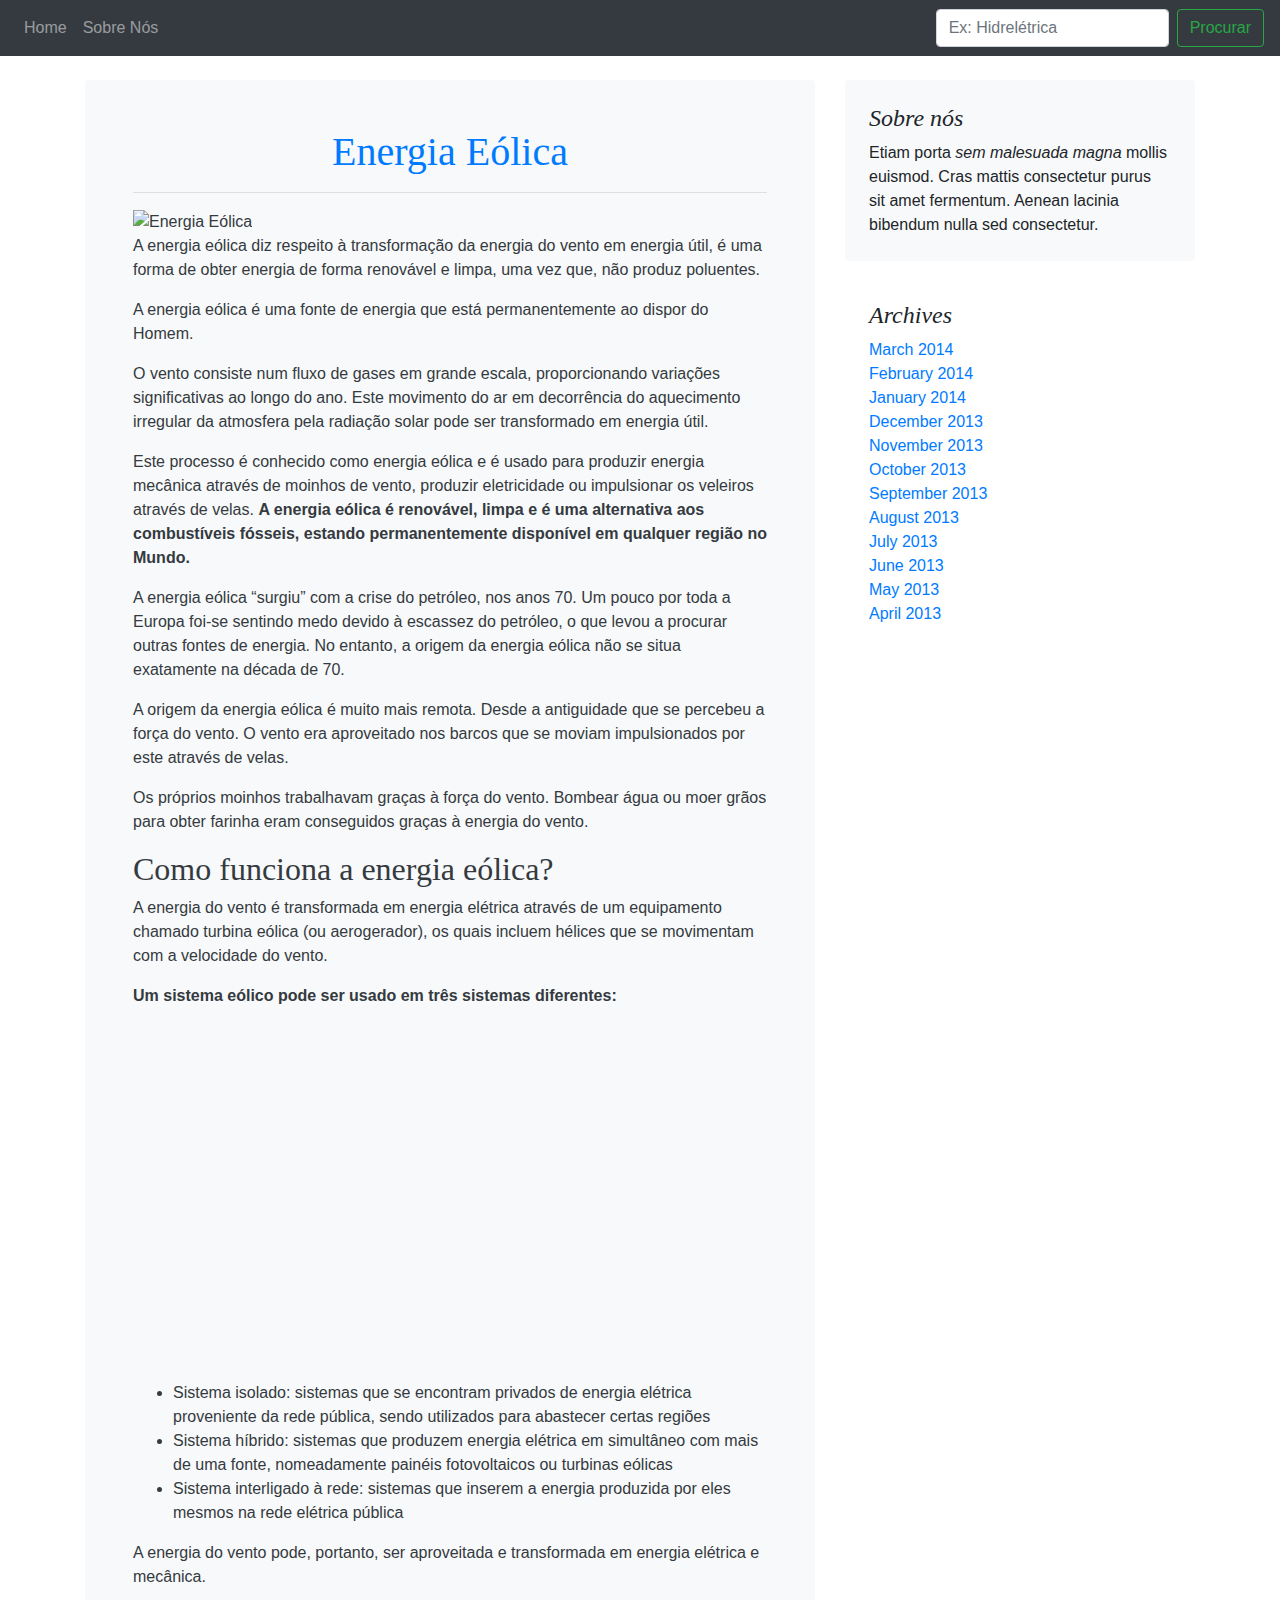
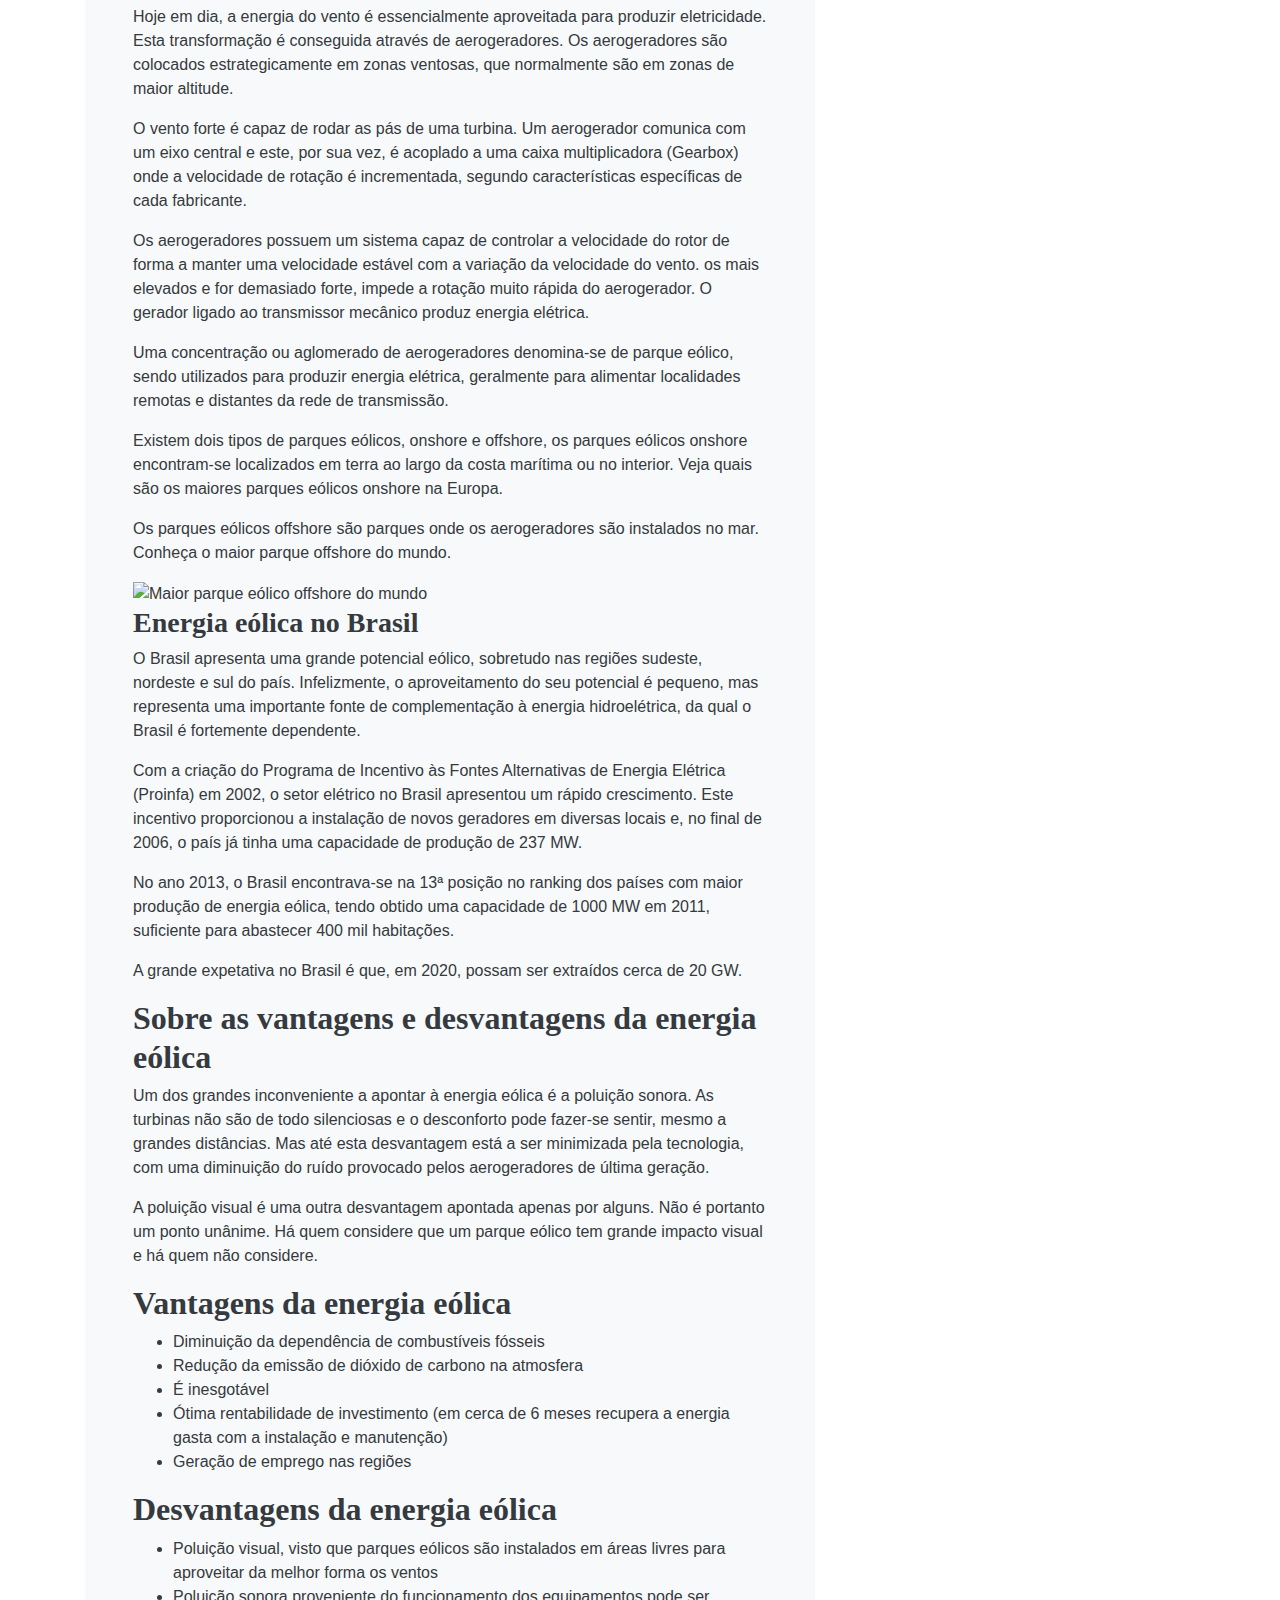
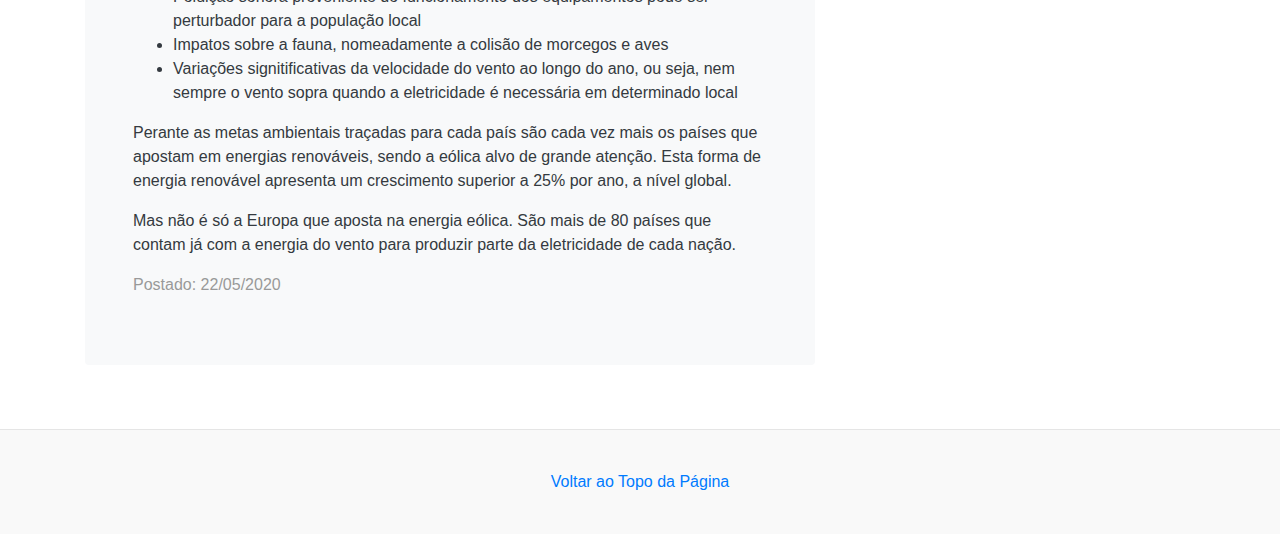
==== energias/eolica.html @ 56530178 "Add files via upload" ====
<!DOCTYPE html>
<html lang="pt-br">
<head>
    <meta charset="UTF-8">
    <meta name="viewport" content="width=device-width, initial-scale=1.0">
    <title>Energia Eólica - Fontes de Energia Renováveis</title>

    <link rel="apple-touch-icon" sizes="57x57" href="../img/favicons/apple-icon-57x57.png">
    <link rel="apple-touch-icon" sizes="60x60" href="../img/favicons/apple-icon-60x60.png">
    <link rel="apple-touch-icon" sizes="72x72" href="../img/favicons/apple-icon-72x72.png">
    <link rel="apple-touch-icon" sizes="76x76" href="../img/favicons/apple-icon-76x76.png">
    <link rel="apple-touch-icon" sizes="114x114" href="../img/favicons/apple-icon-114x114.png">
    <link rel="apple-touch-icon" sizes="120x120" href="../img/favicons/apple-icon-120x120.png">
    <link rel="apple-touch-icon" sizes="144x144" href="../img/favicons/apple-icon-144x144.png">
    <link rel="apple-touch-icon" sizes="152x152" href="../img/favicons/apple-icon-152x152.png">
    <link rel="apple-touch-icon" sizes="180x180" href="../img/favicons/apple-icon-180x180.png">
    <link rel="icon" type="image/png" sizes="192x192"  href="../img/favicons/android-icon-192x192.png">
    <link rel="icon" type="image/png" sizes="32x32" href="../img/favicons/favicon-32x32.png">
    <link rel="icon" type="image/png" sizes="96x96" href="../img/favicons/favicon-96x96.png">
    <link rel="icon" type="image/png" sizes="16x16" href="../img/favicons/favicon-16x16.png">
    <link rel="manifest" href="../img/favicons/manifest.json">
    <meta name="msapplication-TileColor" content="#ffffff">
    <meta name="msapplication-TileImage" content="/ms-icon-144x144.png">
    <meta name="theme-color" content="#ffffff">

    <link rel="stylesheet" href="../css/bootstrap.css">
    <link href="../css/style.css" rel="stylesheet">

    <script src="../js/bootstrap.js"></script>
    <script src="https://ajax.googleapis.com/ajax/libs/jquery/3.5.1/jquery.min.js"></script>
    <script src="../js/bootstrap.bundle.js"></script>
    <script src="../js/main.js"></script>
</head>
<body>

    <nav class="navbar navbar-expand-lg navbar-dark bg-dark">
      <!--<a class="navbar-brand" href="../index.html">Navbar</a>-->
      <button class="navbar-toggler" type="button" data-toggle="collapse" data-target="#navbarSupportedContent" aria-controls="navbarSupportedContent" aria-expanded="false" aria-label="Toggle navigation">
        <span class="navbar-toggler-icon"></span>
      </button>
    
      <div class="collapse navbar-collapse" id="navbarSupportedContent">
        <ul class="navbar-nav mr-auto">
          <li class="nav-item">
            <a class="nav-link" href="../index.html">Home <span class="sr-only">(current)</span></a>
          </li>
          <li class="nav-item">
            <a class="nav-link" href="../sobre_nos.html">Sobre Nós</a>
          </li>
          <!--<li class="nav-item dropdown">
              <a class="nav-link dropdown-toggle" href="#" id="navbarDropdown" role="button" data-toggle="dropdown" aria-haspopup="true" aria-expanded="false">
                Dropdown
              </a>
              <div class="dropdown-menu" aria-labelledby="navbarDropdown">
                <a class="dropdown-item" href="#">Action</a>
                <a class="dropdown-item" href="#">Another action</a>
                <div class="dropdown-divider"></div>
                <a class="dropdown-item" href="#">Something else here</a>
              </div>
            </li>-->
        </ul>
        <form name="pesquisar" onsubmit="return search()" class="form-inline my-2 my-lg-0">
          <input id="conteudo" class="form-control mr-sm-2" type="search" placeholder="Ex: Hidrelétrica"" aria-label="Search">
          <button type="submit" class="btn btn-outline-success my-2 my-sm-0">Procurar</button>
        </form>
      </div>
    </nav><br>

      <main role="main" class="container">
        <div class="row">
          <div class="col-md-8 blog-main">
      
            <div class="blog-post p-4 p-md-5 text-dark rounded bg-light">
              <h1 class="blog-post-title text-center text-primary">Energia Eólica</h1>
              <!--<p class="blog-post-meta">January 1, 2014 by <a href="#">Mark</a></p>-->
              <hr>

              <img src="../img/energias/eolica/1.jpg" class="img-fluid" width="" height="" alt="Energia Eólica">

                <p>
                    A energia eólica diz respeito à transformação da energia do vento em energia útil, 
                    é uma forma de obter energia de forma renovável e limpa, uma vez que, não produz poluentes.
                </p>
                <p>
                    A energia eólica é uma fonte de energia que está permanentemente ao dispor do Homem.
                </p>

                <p>
                    O vento consiste num fluxo de gases em grande escala, proporcionando variações significativas ao longo do ano. 
                    Este movimento do ar em decorrência do aquecimento irregular da atmosfera pela radiação solar pode ser transformado em energia útil.
                </p>

                <p>
                    Este processo é conhecido como energia eólica e é usado para produzir energia mecânica através de moinhos de vento, 
                    produzir eletricidade ou impulsionar os veleiros através de velas. <strong>A energia eólica é renovável, limpa 
                        e é uma alternativa aos combustíveis fósseis, estando permanentemente disponível em qualquer região no Mundo.</strong>
                </p>

                <p>
                    A energia eólica “surgiu” com a crise do petróleo, nos anos 70. 
                    Um pouco por toda a Europa foi-se sentindo medo devido à escassez do petróleo, 
                    o que levou a procurar outras fontes de energia. No entanto, 
                    a origem da energia eólica não se situa exatamente na década de 70.
                </p>

                <p>
                    A origem da energia eólica é muito mais remota. 
                    Desde a antiguidade que se percebeu a força do vento. 
                    O vento era aproveitado nos barcos que se moviam impulsionados por este através de velas.
                </p>

                <p>
                    Os próprios moinhos trabalhavam graças à força do vento. Bombear água ou moer grãos para obter farinha eram conseguidos graças à energia do vento.
                </p>


              <h2><strong></strong>Como funciona a energia eólica?</h2>
              
              <p>
                A energia do vento é transformada em energia elétrica através de um equipamento chamado turbina 
                eólica (ou aerogerador), os quais incluem hélices que se movimentam com a velocidade do vento.
              </p>

              <p><strong>
                Um sistema eólico pode ser usado em três sistemas diferentes:
              </strong>
              </p>

              <div class="embed-responsive embed-responsive-16by9">
                <iframe class="embed-responsive-item" src="https://www.youtube.com/embed/6Fc3V0-ZA7k?rel=0" allowfullscreen></iframe>
              </div>

              <ul>
                  <li>Sistema isolado: sistemas que se encontram privados de energia elétrica proveniente da rede pública, sendo utilizados para abastecer certas regiões</li>
                  <li>Sistema híbrido: sistemas que produzem energia elétrica em simultâneo com mais de uma fonte, nomeadamente painéis fotovoltaicos ou turbinas eólicas</li>
                  <li>Sistema interligado à rede: sistemas que inserem a energia produzida por eles mesmos na rede elétrica pública</li>
              </ul>

              <p>A energia do vento pode, portanto, ser aproveitada e transformada em energia elétrica e mecânica.</p>

              <p>
                Hoje em dia, a energia do vento é essencialmente aproveitada para produzir eletricidade. 
                Esta transformação é conseguida através de aerogeradores. 
                Os aerogeradores são colocados estrategicamente em zonas ventosas, que normalmente são em zonas de maior altitude.
              </p>

              <p>
                O vento forte é capaz de rodar as pás de uma turbina. 
                Um aerogerador comunica com um eixo central e este, por sua vez, é acoplado a uma caixa multiplicadora (Gearbox) 
                onde a velocidade de rotação é incrementada, segundo características específicas de cada fabricante.
              </p>

              <p>
                Os aerogeradores possuem um sistema capaz de controlar a velocidade do rotor de forma a manter uma velocidade estável com a variação da velocidade do vento. 
                os mais elevados e for demasiado forte, impede a rotação muito rápida do aerogerador. O gerador ligado ao transmissor mecânico produz energia elétrica.
              </p>

              <p>
                Uma concentração ou aglomerado de aerogeradores denomina-se de parque eólico, sendo utilizados para produzir energia elétrica, 
                geralmente para alimentar localidades remotas e distantes da rede de transmissão.
              </p>

              <p>
                Existem dois tipos de parques eólicos, onshore e offshore, os parques eólicos onshore encontram-se localizados em terra ao largo da costa marítima ou no interior. 
                Veja quais são os maiores parques eólicos onshore na Europa.
              </p>

              <p>
                Os parques eólicos offshore são parques onde os aerogeradores são instalados no mar. Conheça o maior parque offshore do mundo.
              </p>

              <img src="../img/energias/eolica/2.jpg" class="img-fluid" width="" height="" alt="Maior parque eólico offshore do mundo">

              <h3><strong>Energia eólica no Brasil</strong></h3>

              <p>
                O Brasil apresenta uma grande potencial eólico, sobretudo nas regiões sudeste, nordeste e sul do país. Infelizmente, o aproveitamento do seu potencial 
                é pequeno, mas representa uma importante fonte de complementação à energia hidroelétrica, da qual o Brasil é fortemente dependente.
              </p>

              <p>
                Com a criação do Programa de Incentivo às Fontes Alternativas de Energia Elétrica (Proinfa) em 2002, o setor elétrico no Brasil apresentou um rápido crescimento. 
                Este incentivo proporcionou a instalação de novos geradores em diversas locais e, no final de 2006, o país já tinha uma capacidade de produção de 237 MW.
              </p>

              <p>
                No ano 2013, o Brasil encontrava-se na 13ª posição no ranking dos países com maior produção de energia eólica, 
                tendo obtido uma capacidade de 1000 MW em 2011, suficiente para abastecer 400 mil habitações.
              </p>

              <p>A grande expetativa no Brasil é que, em 2020, possam ser extraídos cerca de 20 GW.</p>

              <h2><strong>Sobre as vantagens e desvantagens da energia eólica</strong></h2>

              <p>
                Um dos grandes inconveniente a apontar à energia eólica é a poluição sonora. 
                As turbinas não são de todo silenciosas e o desconforto pode fazer-se sentir, mesmo a grandes distâncias. 
                Mas até esta desvantagem está a ser minimizada pela tecnologia, com uma diminuição do ruído provocado pelos aerogeradores de última geração.
              </p>

              <p>
                A poluição visual é uma outra desvantagem apontada apenas por alguns. 
                Não é portanto um ponto unânime. Há quem considere que um parque eólico tem grande impacto visual e há quem não considere.
              </p>

              <h2><strong>Vantagens da energia eólica</strong></h2>

              <ul>
                <li>Diminuição da dependência de combustíveis fósseis</li>
                <li>Redução da emissão de dióxido de carbono na atmosfera</li>
                <li>É inesgotável</li>
                <li>Ótima rentabilidade de investimento (em cerca de 6 meses recupera a energia gasta com a instalação e manutenção)</li>
                <li>Geração de emprego nas regiões</li>
              </ul>

              <h2><strong>Desvantagens da energia eólica</strong></h2>

              <ul>
                <li>Poluição visual, visto que parques eólicos são instalados em áreas livres para aproveitar da melhor forma os ventos</li>
                <li>Poluição sonora proveniente do funcionamento dos equipamentos pode ser perturbador para a população local</li>
                <li>Impatos sobre a fauna, nomeadamente a colisão de morcegos e aves</li>
                <li>Variações signitificativas da velocidade do vento ao longo do ano, ou seja, 
                  nem sempre o vento sopra quando a eletricidade é necessária em determinado local</li>
              </ul>

              <p>
                Perante as metas ambientais traçadas para cada país são cada vez mais os países que apostam em energias renováveis, sendo a eólica alvo de grande atenção. 
                Esta forma de energia renovável apresenta um crescimento superior a 25% por ano, a nível global.
              </p>

              <p>
                Mas não é só a Europa que aposta na energia eólica. 
                São mais de 80 países que contam já com a energia do vento para produzir parte da eletricidade de cada nação.
              </p>
              
              <p class="blog-post-meta">Postado: 22/05/2020</p>
            </div>
      
          </div><!-- /.blog-main -->
      
          <aside class="col-md-4 blog-sidebar">
            <div class="p-4 mb-3 bg-light rounded">
              <h4 class="font-italic">Sobre nós</h4>
              <p class="mb-0">Etiam porta <em>sem malesuada magna</em> mollis euismod. Cras mattis consectetur purus sit amet fermentum. Aenean lacinia bibendum nulla sed consectetur.</p>
            </div>
      
            <div class="p-4">
              <h4 class="font-italic">Archives</h4>
              <ol class="list-unstyled mb-0">
                <li><a href="#">March 2014</a></li>
                <li><a href="#">February 2014</a></li>
                <li><a href="#">January 2014</a></li>
                <li><a href="#">December 2013</a></li>
                <li><a href="#">November 2013</a></li>
                <li><a href="#">October 2013</a></li>
                <li><a href="#">September 2013</a></li>
                <li><a href="#">August 2013</a></li>
                <li><a href="#">July 2013</a></li>
                <li><a href="#">June 2013</a></li>
                <li><a href="#">May 2013</a></li>
                <li><a href="#">April 2013</a></li>
              </ol>
            </div>
      
            <!--<div class="p-4">
              <h4 class="font-italic">Elsewhere</h4>
              <ol class="list-unstyled">
                <li><a href="#">GitHub</a></li>
                <li><a href="#">Twitter</a></li>
                <li><a href="#">Facebook</a></li>
              </ol>
            </div>-->
          </aside>
      
        </div>

      </main>

    <footer class="blog-footer">
        <!--<p>Blog template built for <a href="https://getbootstrap.com/">Bootstrap</a> by <a href="https://twitter.com/mdo">@mdo</a>.</p>-->
        <p>
          <a href="#">Voltar ao Topo da Página</a>
        </p>
    </footer>

</body>
</html>
---- css/style.css ----
/* stylelint-disable selector-list-comma-newline-after */

.blog-header {
  line-height: 1;
  border-bottom: 1px solid #e5e5e5;
}

.blog-header-logo {
  font-family: "Playfair Display", Georgia, "Times New Roman", serif;
  font-size: 2.25rem;
}

.blog-header-logo:hover {
  text-decoration: none;
}

h1, h2, h3, h4, h5, h6 {
  font-family: "Playfair Display", Georgia, "Times New Roman", serif;
}

.display-4 {
  font-size: 2.5rem;
}
@media (min-width: 768px) {
  .display-4 {
    font-size: 3rem;
  }
}

.nav-scroller {
  position: relative;
  z-index: 2;
  height: 2.75rem;
  overflow-y: hidden;
}

.nav-scroller .nav {
  display: -ms-flexbox;
  display: flex;
  -ms-flex-wrap: nowrap;
  flex-wrap: nowrap;
  padding-bottom: 1rem;
  margin-top: -1px;
  overflow-x: auto;
  text-align: center;
  white-space: nowrap;
  -webkit-overflow-scrolling: touch;
}

.nav-scroller .nav-link {
  padding-top: .75rem;
  padding-bottom: .75rem;
  font-size: .875rem;
}

.card-img-right {
  height: 100%;
  border-radius: 0 3px 3px 0;
}

.flex-auto {
  -ms-flex: 0 0 auto;
  flex: 0 0 auto;
}

.h-250 { height: 250px; }
@media (min-width: 768px) {
  .h-md-250 { height: 250px; }
}

/* Pagination */
.blog-pagination {
  margin-bottom: 4rem;
}
.blog-pagination > .btn {
  border-radius: 2rem;
}

/*
 * Blog posts
 */
.blog-post {
  margin-bottom: 4rem;
}
.blog-post-title {
  margin-bottom: .25rem;
  font-size: 2.5rem;
}
.blog-post-meta {
  margin-bottom: 1.25rem;
  color: #999;
}

/*
 * Footer
 */
.blog-footer {
  padding: 2.5rem 0;
  color: #999;
  text-align: center;
  background-color: #f9f9f9;
  border-top: .05rem solid #e5e5e5;
}
.blog-footer p:last-child {
  margin-bottom: 0;
}
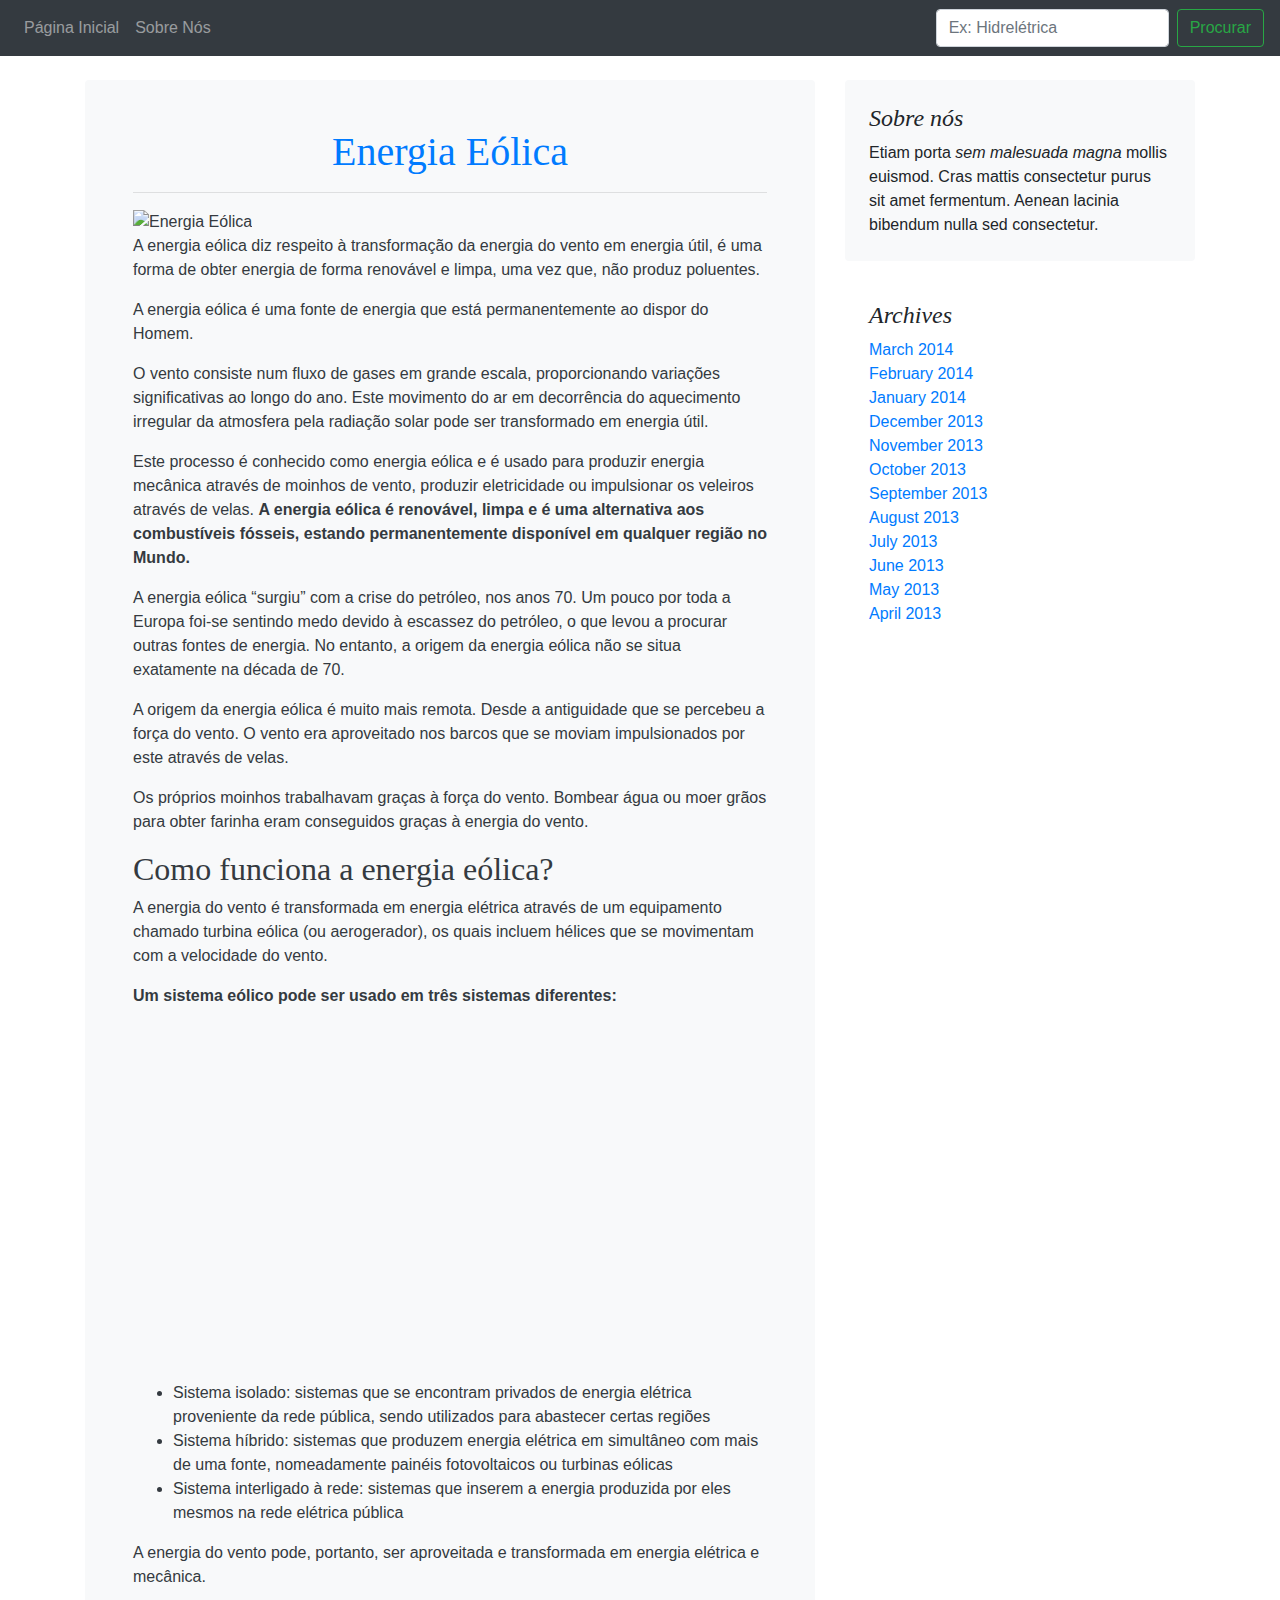
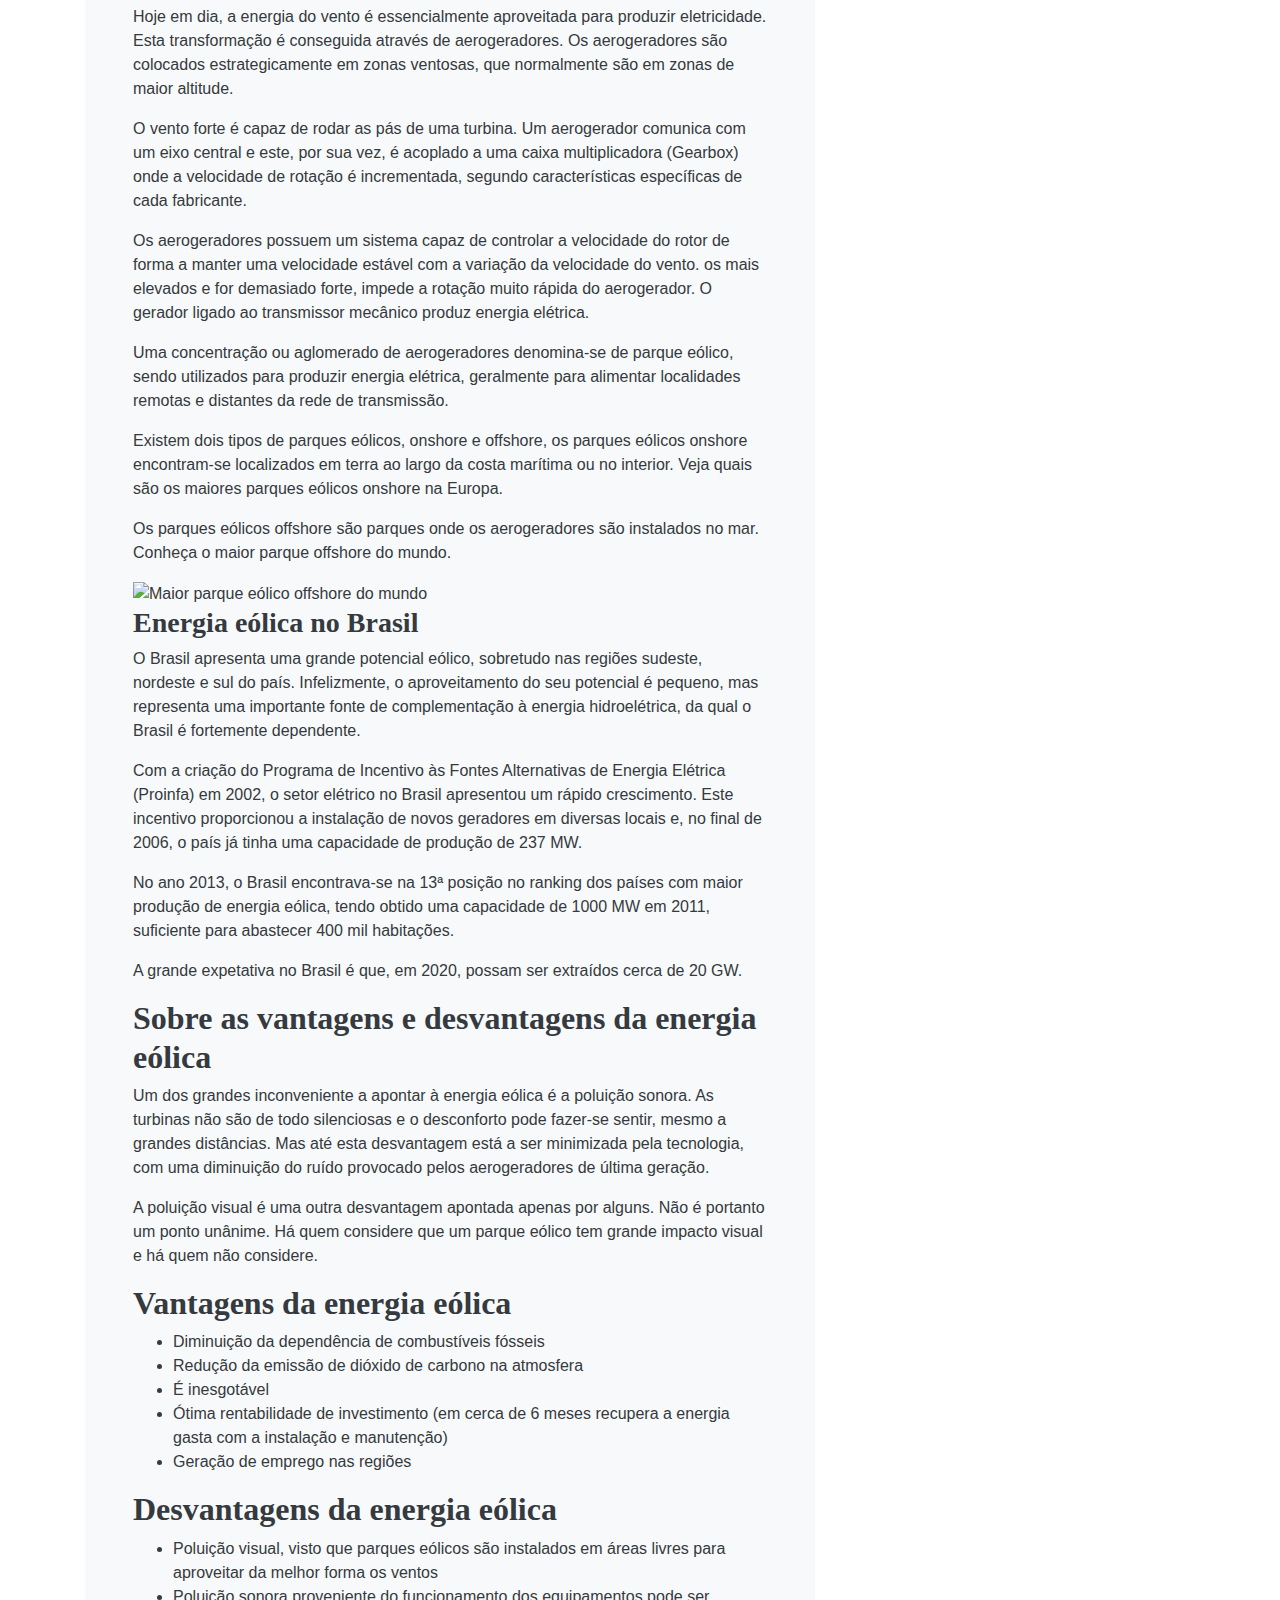
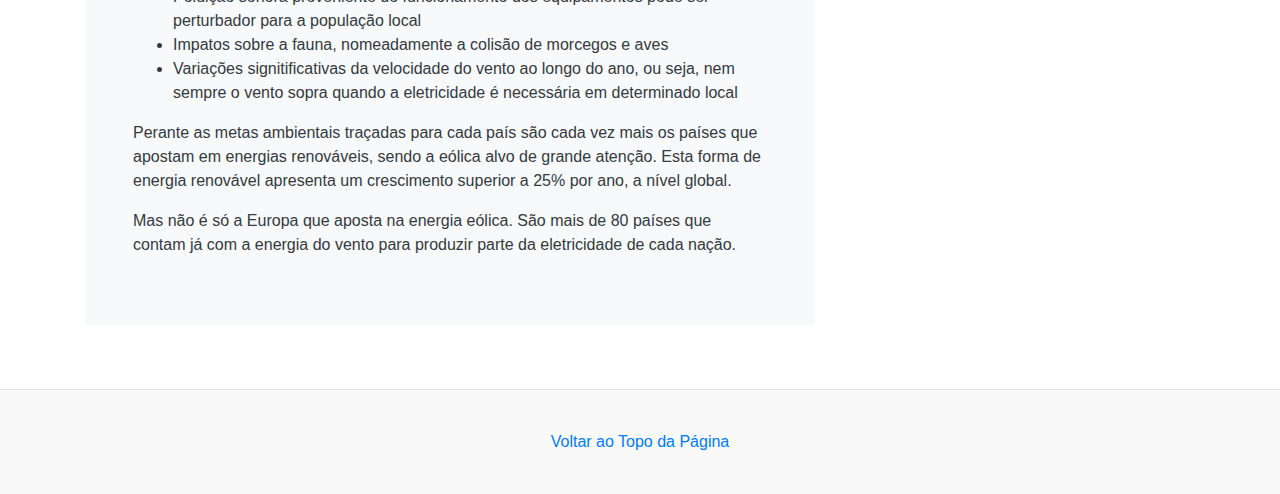
==== commit c10a6c76: "Add files via upload" ====
--- a/energias/eolica.html
+++ b/energias/eolica.html
@@ -23,13 +23,13 @@
     <meta name="msapplication-TileImage" content="/ms-icon-144x144.png">
     <meta name="theme-color" content="#ffffff">
 
+    <script src="https://ajax.googleapis.com/ajax/libs/jquery/3.5.1/jquery.min.js"></script>
+    <script src="../js/bootstrap.js"></script>
+    <script src="../js/bootstrap.bundle.js"></script>
+    <script src="../js/main.js"></script>
+
     <link rel="stylesheet" href="../css/bootstrap.css">
     <link href="../css/style.css" rel="stylesheet">
-
-    <script src="../js/bootstrap.js"></script>
-    <script src="https://ajax.googleapis.com/ajax/libs/jquery/3.5.1/jquery.min.js"></script>
-    <script src="../js/bootstrap.bundle.js"></script>
-    <script src="../js/main.js"></script>
 </head>
 <body>
 
@@ -42,7 +42,7 @@
       <div class="collapse navbar-collapse" id="navbarSupportedContent">
         <ul class="navbar-nav mr-auto">
           <li class="nav-item">
-            <a class="nav-link" href="../index.html">Home <span class="sr-only">(current)</span></a>
+            <a class="nav-link" href="../index.html">Página Inicial <span class="sr-only">(current)</span></a>
           </li>
           <li class="nav-item">
             <a class="nav-link" href="../sobre_nos.html">Sobre Nós</a>
@@ -233,7 +233,7 @@
                 São mais de 80 países que contam já com a energia do vento para produzir parte da eletricidade de cada nação.
               </p>
               
-              <p class="blog-post-meta">Postado: 22/05/2020</p>
+              <p class="blog-post-meta" id="publicado"></p>
             </div>
       
           </div><!-- /.blog-main -->
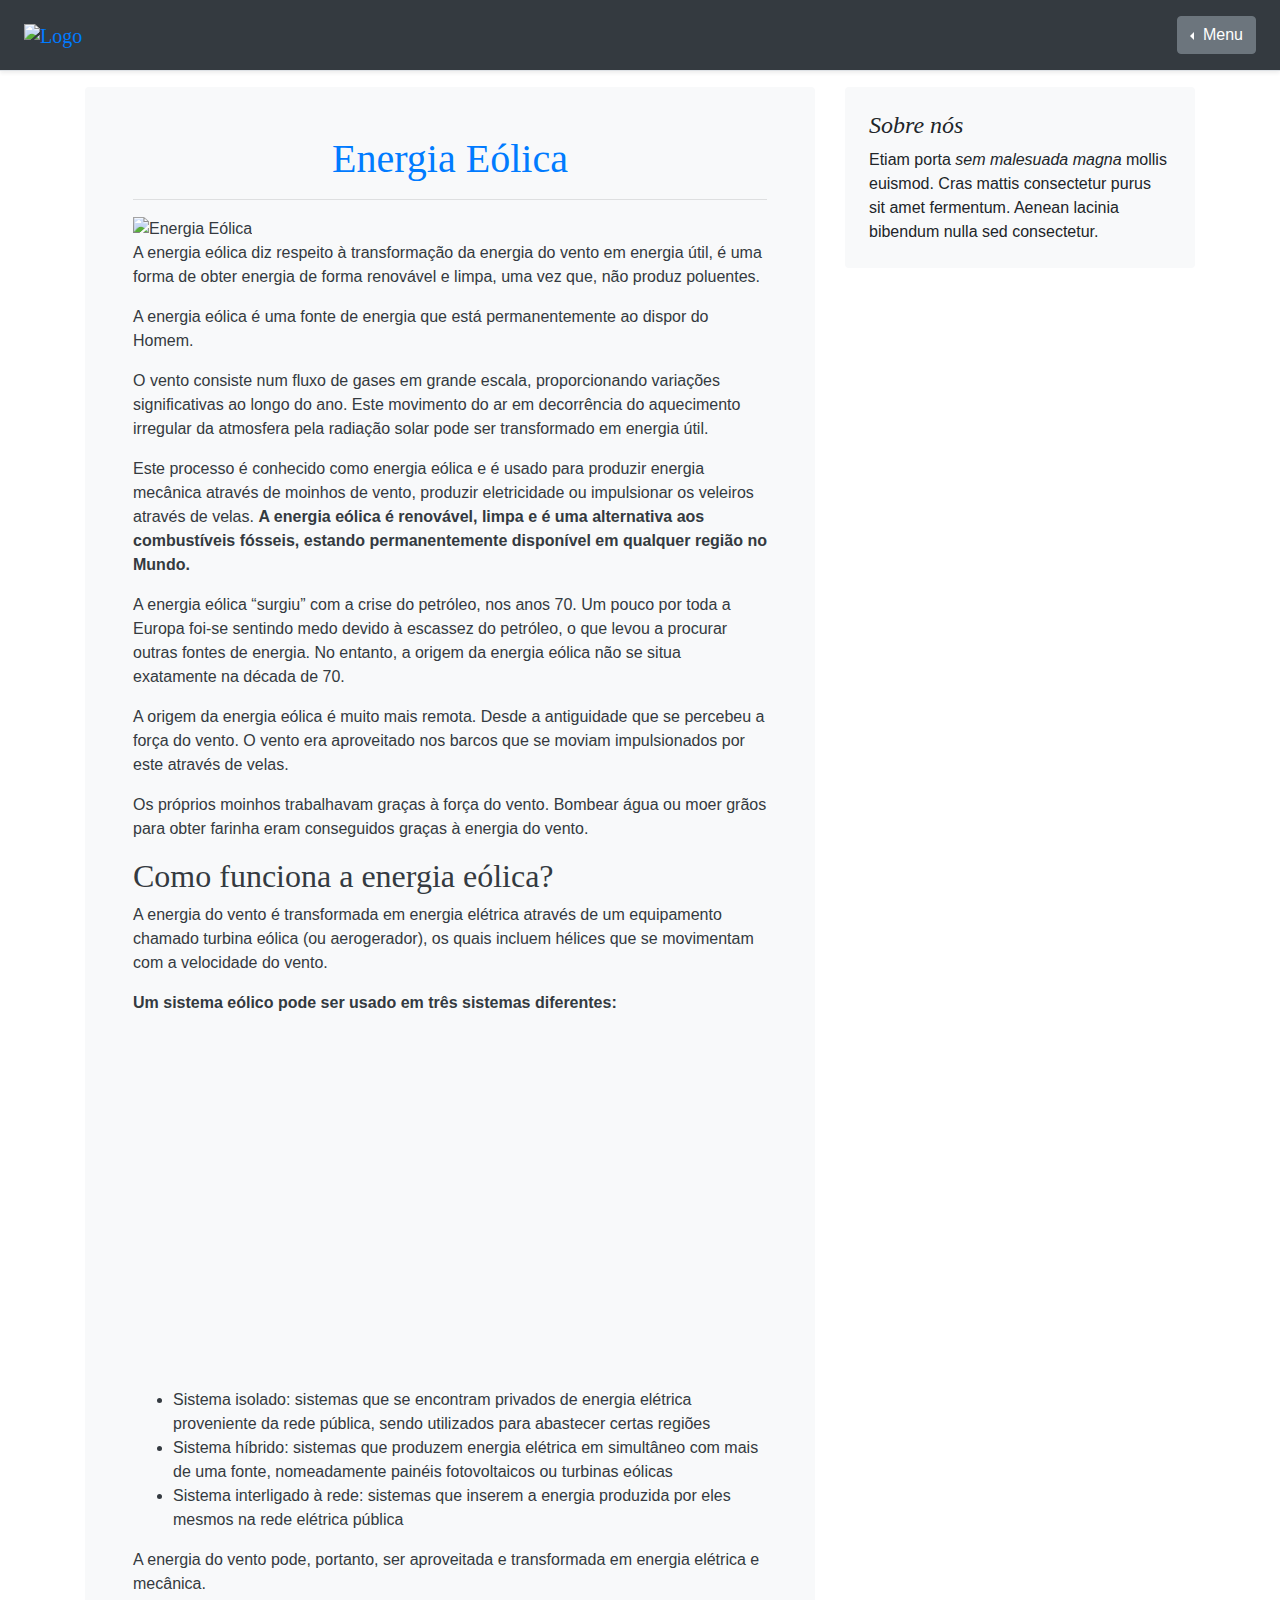
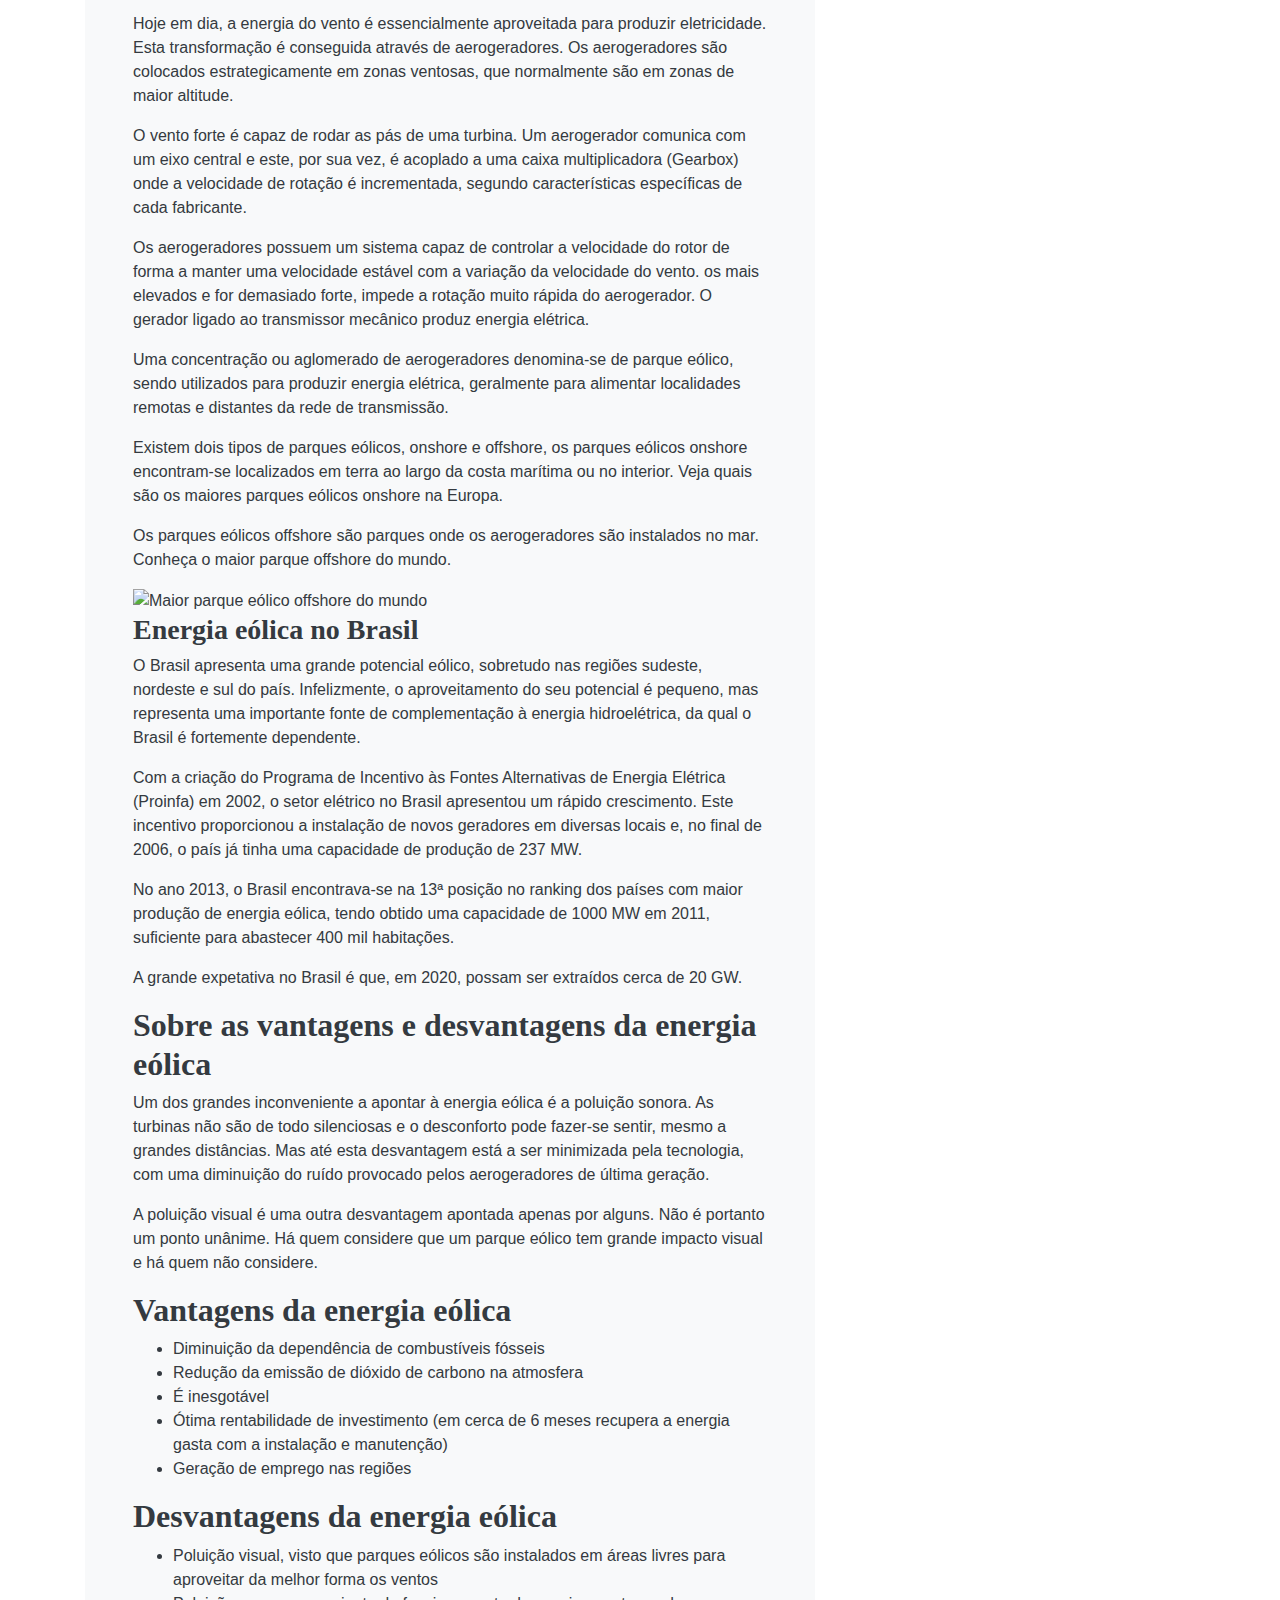
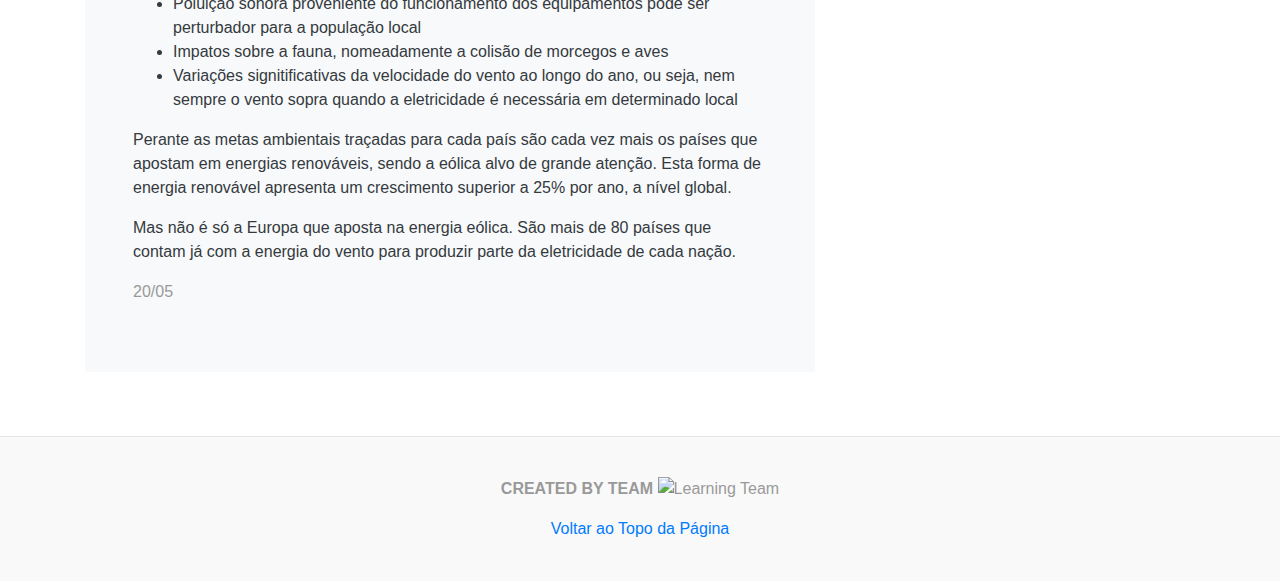
==== commit b6b7a87e: "Add files via upload" ====
--- a/energias/eolica.html
+++ b/energias/eolica.html
@@ -3,7 +3,7 @@
 <head>
     <meta charset="UTF-8">
     <meta name="viewport" content="width=device-width, initial-scale=1.0">
-    <title>Energia Eólica - Fontes de Energia Renováveis</title>
+    <title>Energia Eólica - Fontes de Energia</title>
 
     <link rel="apple-touch-icon" sizes="57x57" href="../img/favicons/apple-icon-57x57.png">
     <link rel="apple-touch-icon" sizes="60x60" href="../img/favicons/apple-icon-60x60.png">
@@ -24,47 +24,34 @@
     <meta name="theme-color" content="#ffffff">
 
     <script src="https://ajax.googleapis.com/ajax/libs/jquery/3.5.1/jquery.min.js"></script>
+    <script src="../js/popper.min.js"></script>
     <script src="../js/bootstrap.js"></script>
     <script src="../js/bootstrap.bundle.js"></script>
     <script src="../js/main.js"></script>
 
     <link rel="stylesheet" href="../css/bootstrap.css">
-    <link href="../css/style.css" rel="stylesheet">
+    <link rel="stylesheet" href="../css/style.css">
 </head>
 <body>
 
-    <nav class="navbar navbar-expand-lg navbar-dark bg-dark">
-      <!--<a class="navbar-brand" href="../index.html">Navbar</a>-->
-      <button class="navbar-toggler" type="button" data-toggle="collapse" data-target="#navbarSupportedContent" aria-controls="navbarSupportedContent" aria-expanded="false" aria-label="Toggle navigation">
-        <span class="navbar-toggler-icon"></span>
-      </button>
-    
-      <div class="collapse navbar-collapse" id="navbarSupportedContent">
-        <ul class="navbar-nav mr-auto">
-          <li class="nav-item">
-            <a class="nav-link" href="../index.html">Página Inicial <span class="sr-only">(current)</span></a>
-          </li>
-          <li class="nav-item">
-            <a class="nav-link" href="../sobre_nos.html">Sobre Nós</a>
-          </li>
-          <!--<li class="nav-item dropdown">
-              <a class="nav-link dropdown-toggle" href="#" id="navbarDropdown" role="button" data-toggle="dropdown" aria-haspopup="true" aria-expanded="false">
-                Dropdown
-              </a>
-              <div class="dropdown-menu" aria-labelledby="navbarDropdown">
-                <a class="dropdown-item" href="#">Action</a>
-                <a class="dropdown-item" href="#">Another action</a>
-                <div class="dropdown-divider"></div>
-                <a class="dropdown-item" href="#">Something else here</a>
-              </div>
-            </li>-->
-        </ul>
-        <form name="pesquisar" onsubmit="return search()" class="form-inline my-2 my-lg-0">
-          <input id="conteudo" class="form-control mr-sm-2" type="search" placeholder="Ex: Hidrelétrica"" aria-label="Search">
-          <button type="submit" class="btn btn-outline-success my-2 my-sm-0">Procurar</button>
-        </form>
+      <div class="d-flex flex-column flex-md-row align-items-center p-3 px-md-4 mb-3 bg-dark border-bottom shadow-sm">
+        <h5 class="my-0 mr-md-auto"><a class="navbar-brand" href="../index.html">
+          <img src="../img/logos/logo.png" width="120" height="40" alt="Logo">
+        </a></h5>
+        <nav class="my-2 my-md-0 mr-md-3">
+          <!--<a class="p-2 text-dark" href="#">Features</a>-->
+        </nav>
+        <div class="btn-group dropleft">
+          <button type="button" class="btn btn-secondary dropdown-toggle" data-toggle="dropdown" aria-haspopup="true" aria-expanded="false">
+            Menu
+          </button>
+          <div class="dropdown-menu">
+            <a class="dropdown-item" href="../index.html">Página Inicial</a>
+            <a class="dropdown-item" href="../curiosidades.html">Curiosidades</a>
+            <a class="dropdown-item" href="../sobre_nos.html">Sobre Nós</a>
+          </div>
+        </div>
       </div>
-    </nav><br>
 
       <main role="main" class="container">
         <div class="row">
@@ -169,7 +156,7 @@
                 Os parques eólicos offshore são parques onde os aerogeradores são instalados no mar. Conheça o maior parque offshore do mundo.
               </p>
 
-              <img src="../img/energias/eolica/2.jpg" class="img-fluid" width="" height="" alt="Maior parque eólico offshore do mundo">
+              <img src="../img/energias/eolica/2.jpg" class="img-fluid" width="630" height="380" alt="Maior parque eólico offshore do mundo">
 
               <h3><strong>Energia eólica no Brasil</strong></h3>
 
@@ -233,51 +220,26 @@
                 São mais de 80 países que contam já com a energia do vento para produzir parte da eletricidade de cada nação.
               </p>
               
-              <p class="blog-post-meta" id="publicado"></p>
+              <p class="blog-post-meta" id="publicado">20/05</p>
             </div>
       
           </div><!-- /.blog-main -->
       
           <aside class="col-md-4 blog-sidebar">
+            
             <div class="p-4 mb-3 bg-light rounded">
               <h4 class="font-italic">Sobre nós</h4>
               <p class="mb-0">Etiam porta <em>sem malesuada magna</em> mollis euismod. Cras mattis consectetur purus sit amet fermentum. Aenean lacinia bibendum nulla sed consectetur.</p>
             </div>
       
-            <div class="p-4">
-              <h4 class="font-italic">Archives</h4>
-              <ol class="list-unstyled mb-0">
-                <li><a href="#">March 2014</a></li>
-                <li><a href="#">February 2014</a></li>
-                <li><a href="#">January 2014</a></li>
-                <li><a href="#">December 2013</a></li>
-                <li><a href="#">November 2013</a></li>
-                <li><a href="#">October 2013</a></li>
-                <li><a href="#">September 2013</a></li>
-                <li><a href="#">August 2013</a></li>
-                <li><a href="#">July 2013</a></li>
-                <li><a href="#">June 2013</a></li>
-                <li><a href="#">May 2013</a></li>
-                <li><a href="#">April 2013</a></li>
-              </ol>
-            </div>
-      
-            <!--<div class="p-4">
-              <h4 class="font-italic">Elsewhere</h4>
-              <ol class="list-unstyled">
-                <li><a href="#">GitHub</a></li>
-                <li><a href="#">Twitter</a></li>
-                <li><a href="#">Facebook</a></li>
-              </ol>
-            </div>-->
           </aside>
       
         </div>
 
       </main>
 
-    <footer class="blog-footer">
-        <!--<p>Blog template built for <a href="https://getbootstrap.com/">Bootstrap</a> by <a href="https://twitter.com/mdo">@mdo</a>.</p>-->
+      <footer class="blog-footer">
+        <p><strong>CREATED BY TEAM</strong> <img src="../img/logos/logoV2.png" width="120" height="40" alt="Learning Team"></a>
         <p>
           <a href="#">Voltar ao Topo da Página</a>
         </p>
